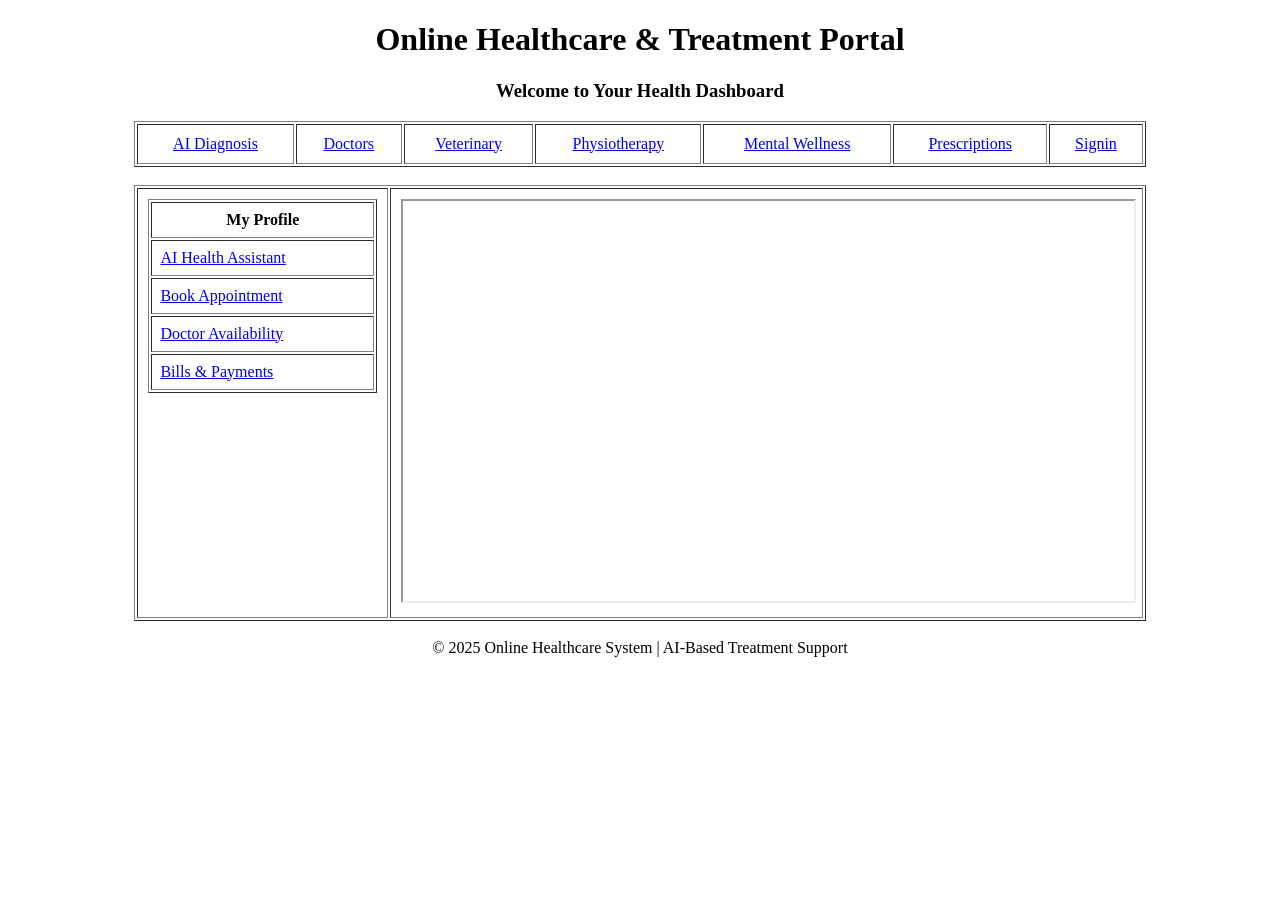
==== index.html @ b314d97e "home to index changed" ====
<!DOCTYPE html>
<html>
<head>
    <title>Healthcare Home</title>
</head>

<body>

<h1 align="center">Online Healthcare & Treatment Portal</h1>
<h3 align="center">Welcome to Your Health Dashboard</h3>

<!-- Navigation Menu -->
<table border="1" width="80%" align="center" cellpadding="10">
    <tr align="center">
        <td><a href="wad1_3aidiagnosis.html" target="content">AI Diagnosis</a></td>
        <td><a href="wad1_3docpage1.html" target="content">Doctors</a></td>
        <td><a href="wad1_3vertinary.html" target="content">Veterinary</a></td>
        <td><a href="wad1_3physio.html" target="content">Physiotherapy</a></td>
        <td><a href="wad1_3mentalwell.html" target="content">Mental Wellness</a></td>
        <td><a href="wad1_3prescription.html" target="content">Prescriptions</a></td>
        <td><a href="wad1_3regpage1.html">Signin</a></td>
    </tr>
</table>

<br>

<!-- Main Content Area -->
<table border="1" width="80%" align="center" cellpadding="10">
    <tr>
        <td width="25%" valign="top">

            <!-- Patient Options -->
            <table border="1" width="100%" cellpadding="8">
                <tr>
                    <th>My Profile</th>
                </tr>
                <tr><td><a href="wad1_3aidiagnosis.html" target="content">AI Health Assistant</a></td></tr>
                <tr><td><a href="wad1_3bookslot.html" target="content">Book Appointment</a></td></tr>
                <tr><td><a href="wad1_3docpage1.html" target="content">Doctor Availability</a></td></tr>
                <tr><td><a href="wad1_3bill.html" target="content">Bills & Payments</a></td></tr>
            </table>

        </td>

        <td width="75%">
            <!-- IFRAME CONTENT -->
            <iframe name="content" width="100%" height="400">
            </iframe>
        </td>
    </tr>
</table>

<br>

<footer>
    <center>
        © 2025 Online Healthcare System | AI-Based Treatment Support
    </center>
</footer>

</body>
</html>
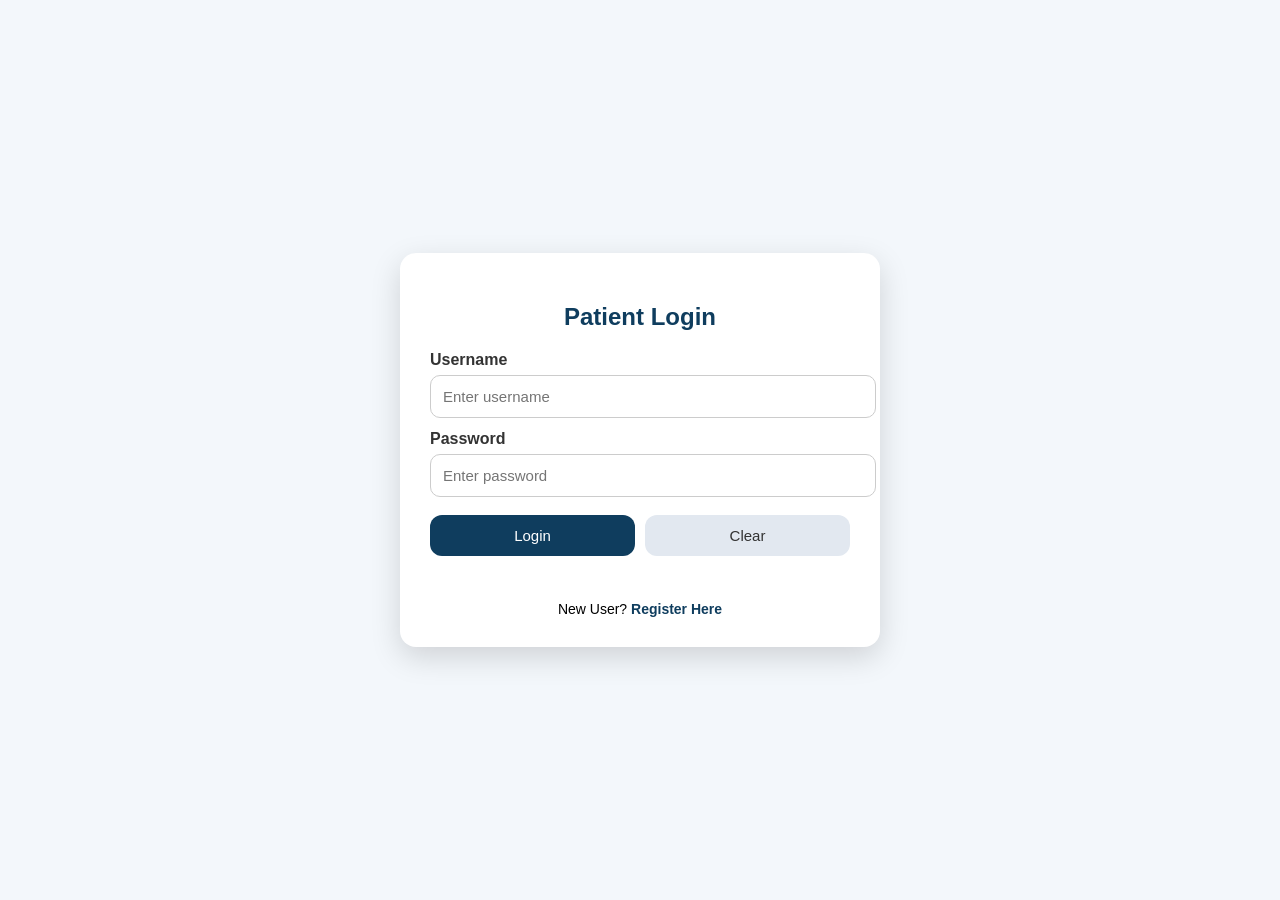
==== commit 51f125b8: "Last updATE" ====
--- a/index.html
+++ b/index.html
@@ -2,61 +2,88 @@
 <html>
 <head>
     <title>Healthcare Home</title>
+    <link rel="stylesheet" href="style.css">
 </head>
 
 <body>
 
-<h1 align="center">Online Healthcare & Treatment Portal</h1>
-<h3 align="center">Welcome to Your Health Dashboard</h3>
+<header>
+    <h1>Online Healthcare & Treatment Portal</h1>
+    <p>AI-Powered Diagnosis • Doctor Booking • Wellness Care</p>
+</header>
 
-<!-- Navigation Menu -->
-<table border="1" width="80%" align="center" cellpadding="10">
-    <tr align="center">
-        <td><a href="wad1_3aidiagnosis.html" target="content">AI Diagnosis</a></td>
-        <td><a href="wad1_3docpage1.html" target="content">Doctors</a></td>
-        <td><a href="wad1_3vertinary.html" target="content">Veterinary</a></td>
-        <td><a href="wad1_3physio.html" target="content">Physiotherapy</a></td>
-        <td><a href="wad1_3mentalwell.html" target="content">Mental Wellness</a></td>
-        <td><a href="wad1_3prescription.html" target="content">Prescriptions</a></td>
-        <td><a href="wad1_3regpage1.html">Signin</a></td>
-    </tr>
-</table>
+<nav>
+    <a href="wad1_3aidiagnosis.html" target="content">AI Diagnosis</a>
+    <a href="wad1_3docpage1.html" target="content">Doctors</a>
+    <a href="wad1_3vertinary.html" target="content">Veterinary</a>
+    <a href="wad1_3physio.html" target="content">Physiotherapy</a>
+    <a href="wad1_3mentalwell.html" target="content">Mental Wellness</a>
+    <a href="wad1_3prescription.html" target="content">Prescriptions</a>
 
-<br>
+    <!-- ✅ Logout -->
+    <a href="#" onclick="logout()">Logout</a>
+</nav>
 
-<!-- Main Content Area -->
-<table border="1" width="80%" align="center" cellpadding="10">
-    <tr>
-        <td width="25%" valign="top">
+<div class="container">
 
-            <!-- Patient Options -->
-            <table border="1" width="100%" cellpadding="8">
-                <tr>
-                    <th>My Profile</th>
-                </tr>
-                <tr><td><a href="wad1_3aidiagnosis.html" target="content">AI Health Assistant</a></td></tr>
-                <tr><td><a href="wad1_3bookslot.html" target="content">Book Appointment</a></td></tr>
-                <tr><td><a href="wad1_3docpage1.html" target="content">Doctor Availability</a></td></tr>
-                <tr><td><a href="wad1_3bill.html" target="content">Bills & Payments</a></td></tr>
-            </table>
+    <!-- LEFT PROFILE -->
+    <div class="profile">
+        <h2>My Profile</h2>
 
-        </td>
+        <!-- ✅ Logged in user name -->
+        <p id="userInfo" style="text-align:center; color:#555; font-weight:bold; margin-top:-8px;"></p>
 
-        <td width="75%">
-            <!-- IFRAME CONTENT -->
-            <iframe name="content" width="100%" height="400">
-            </iframe>
-        </td>
-    </tr>
-</table>
+        <ul>
+            <li><a href="wad1_3aidiagnosis.html" target="content">AI Health Assistant</a></li>
+            <li><a href="wad1_3bookslot.html" target="content">Book Appointment</a></li>
+            <li><a href="wad1_3docpage1.html" target="content">Doctor Availability</a></li>
+            <li><a href="wad1_3bill.html" target="content">Bills & Payments</a></li>
+        </ul>
+    </div>
 
-<br>
+    <!-- RIGHT CONTENT -->
+    <div class="content">
+        <iframe name="content"></iframe>
+    </div>
+
+</div>
 
 <footer>
-    <center>
-        © 2025 Online Healthcare System | AI-Based Treatment Support
-    </center>
+    © 2025 Online Healthcare System | AI-Based Treatment Support
 </footer>
+
+<script>
+    // ✅ Protect homepage (if not logged in -> go to login page)
+    const token = localStorage.getItem("token");
+    if (!token) {
+        window.location.replace("wad1_3loginpage1.html");
+    }
+
+    // ✅ Show username from saved "user" object
+    const userStr = localStorage.getItem("user");
+    if (userStr) {
+        const user = JSON.parse(userStr);
+
+        if (user && user.username) {
+            document.getElementById("userInfo").innerText = "Logged in as: " + user.username;
+        } else {
+            document.getElementById("userInfo").innerText = "Logged in";
+        }
+    } else {
+        document.getElementById("userInfo").innerText = "Logged in";
+    }
+
+    // ✅ Logout function
+    function logout() {
+        localStorage.removeItem("token");
+        localStorage.removeItem("user");
+
+        alert("Logged out successfully ✅");
+
+        // redirect back to login
+        window.location.replace("wad1_3loginpage1.html");
+    }
+</script>
 
 </body>
 </html>
--- a/style.css
+++ b/style.css
@@ -0,0 +1,200 @@
+body {
+    margin: 0;
+    font-family: "Segoe UI", Arial, sans-serif;
+    background-image: url("bg1.jpg");
+    background-size: cover;
+    background-attachment: fixed;
+    color: #2c3e50;
+}
+
+header {
+    background-color: rgba(52, 152, 219, 0.9);
+    color: white;
+    padding: 20px;
+    text-align: center;
+    box-shadow: 0 4px 10px rgba(0,0,0,0.3);
+}
+
+nav {
+    background-color: #1f618d;
+    display: flex;
+    justify-content: center;
+    gap: 20px;
+    padding: 10px;
+}
+
+nav a {
+    color: white;
+    text-decoration: none;
+    font-weight: bold;
+    padding: 8px 14px;
+    border-radius: 5px;
+}
+
+nav a:hover {
+    background-color: #5499c7;
+}
+
+.container {
+    display: flex;
+    width: 90%;
+    margin: 20px auto;
+    gap: 20px;
+}
+
+.profile {
+    width: 25%;
+    background-color: rgba(255,255,255,0.95);
+    padding: 15px;
+    border-radius: 10px;
+    box-shadow: 0 4px 10px rgba(0,0,0,0.3);
+}
+
+.profile h2 {
+    text-align: center;
+    color: #21618c;
+    border-bottom: 2px solid #3498db;
+    padding-bottom: 8px;
+}
+
+.profile ul {
+    list-style: none;
+    padding: 0;
+}
+
+.profile li {
+    margin: 10px 0;
+}
+
+.profile a {
+    display: block;
+    background-color: #ebf5fb;
+    padding: 10px;
+    border-radius: 6px;
+    text-decoration: none;
+    color: #154360;
+    font-weight: bold;
+}
+
+.profile a:hover {
+    background-color: #3498db;
+    color: white;
+}
+
+.content {
+    width: 75%;
+    background-color: rgba(255,255,255,0.95);
+    padding: 15px;
+    border-radius: 10px;
+    box-shadow: 0 4px 10px rgba(0,0,0,0.3);
+}
+
+iframe {
+    width: 100%;
+    height: 420px;
+    border: none;
+}
+
+footer {
+    background-color: #1f618d;
+    color: white;
+    text-align: center;
+    padding: 10px;
+    margin-top: 20px;
+}
+
+.page-card {
+    max-width: 700px;
+    background-color: rgba(255,255,255,0.97);
+    padding: 25px;
+    margin: 30px auto;
+    border-radius: 15px;
+    box-shadow: 0 10px 30px rgba(0,0,0,0.3);
+}
+
+.page-card h2 {
+    text-align: center;
+    color: #1f618d;
+    margin-bottom: 20px;
+}
+
+form {
+    background: transparent;
+    box-shadow: none;
+    padding: 0;
+}
+
+.page-card table {
+    width: 100%;
+    border-collapse: separate;
+    border-spacing: 0 12px;
+}
+
+.page-card th {
+    background-color: #3498db;
+    color: white;
+    padding: 14px;
+    border-radius: 8px;
+    font-size: 16px;
+}
+
+.page-card td {
+    padding: 8px;
+    border: none;
+    font-weight: 600;
+}
+
+input, select, textarea {
+    width: 100%;
+    padding: 10px 12px;
+    border-radius: 8px;
+    border: 1px solid #aed6f1;
+    font-size: 15px;
+}
+
+input:focus, select:focus, textarea:focus {
+    outline: none;
+    border-color: #3498db;
+    box-shadow: 0 0 8px rgba(52,152,219,0.4);
+}
+
+input[type=submit], button {
+    background: linear-gradient(135deg, #3498db, #21618c);
+    color: white;
+    border: none;
+    padding: 12px 26px;
+    border-radius: 30px;
+    font-size: 16px;
+    cursor: pointer;
+    transition: 0.3s;
+}
+
+input[type=submit]:hover {
+    background: linear-gradient(135deg, #21618c, #154360);
+    transform: scale(1.05);
+}
+
+.center-btn {
+    text-align: center;
+}
+
+.status {
+    padding: 6px 12px;
+    border-radius: 20px;
+    font-size: 13px;
+    font-weight: bold;
+}
+
+.status.paid {
+    background-color: #2ecc71;
+    color: white;
+}
+
+.status.pending {
+    background-color: #f39c12;
+    color: white;
+}
+
+.form-group {
+    margin-bottom: 15px;
+}
